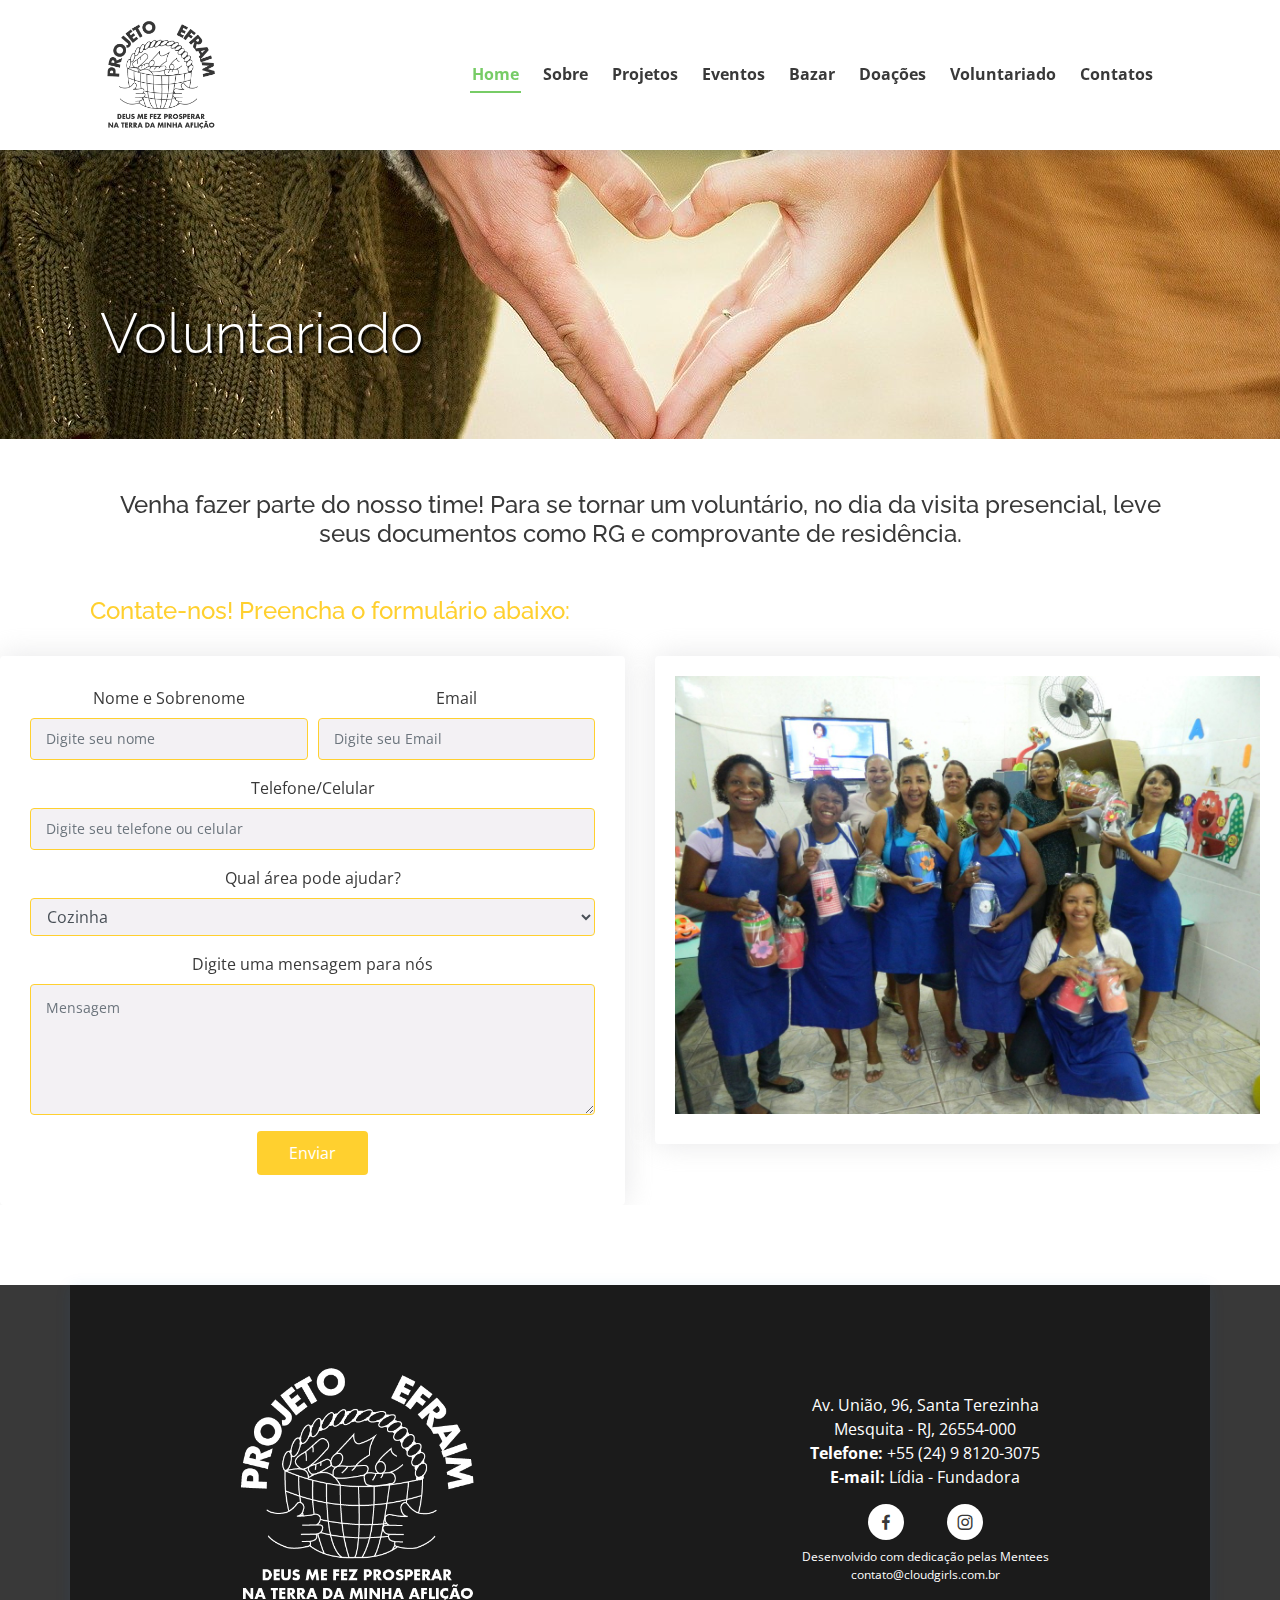
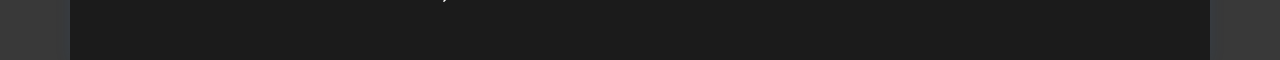
==== voluntariado/index.html @ 686f913a "modificações" ====
<!DOCTYPE html>
<html lang="en">

<head>
  <meta charset="utf-8">
  <meta content="width=device-width, initial-scale=1.0" name="viewport">

  <title>Voluntariado</title>
  <meta content="" name="description">
  <meta content="" name="keywords">

  <!-- Favicons -->
  <link href="assets/img/favicon.png" rel="icon">
  <link href="assets/img/apple-touch-icon.png" rel="apple-touch-icon">

  <!-- Google Fonts -->
  <link
    href="https://fonts.googleapis.com/css?family=Open+Sans:300,300i,400,400i,600,600i,700,700i|Raleway:300,300i,400,400i,500,500i,600,600i,700,700i|Poppins:300,300i,400,400i,500,500i,600,600i,700,700i"
    rel="stylesheet">

  <!-- Vendor CSS Files -->
  <link href="assets/vendor/bootstrap/css/bootstrap.min.css" rel="stylesheet">
  <link href="assets/vendor/icofont/icofont.min.css" rel="stylesheet">
  <link href="assets/vendor/boxicons/css/boxicons.min.css" rel="stylesheet">
  <link href="assets/vendor/owl.carousel/assets/owl.carousel.min.css" rel="stylesheet">
  <link href="assets/vendor/remixicon/remixicon.css" rel="stylesheet">
  <link href="assets/vendor/venobox/venobox.css" rel="stylesheet">
  <link href="assets/vendor/aos/aos.css" rel="stylesheet">

  <!-- Template Main CSS File -->
  <link href="assets/css/style.css" rel="stylesheet">
  <link href="assets/css/navFooterStyle.css" rel="stylesheet">

  <!-- =======================================================
  * Template Name: Presento - v1.0.0
  * Template URL: https://bootstrapmade.com/presento-bootstrap-corporate-template/
  * Author: BootstrapMade.com
  * License: https://bootstrapmade.com/license/
  ======================================================== -->
</head>

<body>

  <!-- ======= Header ======= -->
  <header id="header" class="fixed-top">
    <div class="container d-flex align-items-center justify-content-start">
      <h1 class="logo mr-auto"><a href="index.html" class="logo mr-auto"><img src="assets/img/logo.png" alt=""
            class="img-fluid"></a></h1>
      <!-- nav-menu -->
      <nav class="nav-menu d-none d-lg-block">
        <ul>
          <li class="active"><a href="index.html">Home</a></li>
          <li><a href="#sobre">Sobre</a></li>
          <li><a href="#projetos">Projetos</a></li>
          <li><a href="#eventos">Eventos</a></li>
          <li><a href="#bazar">Bazar</a></li>
          <li><a href="#doacoes">Doações</a></li>
          <li><a href="index.html">Voluntariado</a></li>
          <li><a href="#contatos">Contatos</a></li>
        </ul>
      </nav>
      <!-- End nav-menu -->
    </div>
  </header>
  <!-- End Header -->

  <div class="margem">


    <!-- ======= Contact Section ======= -->

    <div class="section-title">
      <div class="jumbotron jumbotron-fluid">
        <div class="container">
          <h1 class="display-4 title-jumbotron text-white">Voluntariado</h1>
          
        </div>
      </div>

      <section id="contact" class="contact">
        <div class="container" data-aos="fade-up">
          <h4 class="subtitulo">Venha fazer parte do nosso time! Para se tornar um voluntário, no dia da visita presencial, leve seus documentos como RG e comprovante de residência.</h4>
        </div>

        <div  class="container-h4" data-aos="fade-up"> 
           <h4>Contate-nos! Preencha o formulário abaixo:</h4>
        </div>
        
        <div class="row" data-aos="fade-up" data-aos-delay="100">

          <div class="col-lg-6">
            <form action="forms/contact.php" method="post" role="form" class="php-email-form">
              <div class="form-row">
                <div class="col form-group">
                  <label>Nome e Sobrenome</label>
                  <input type="text" name="name" class="form-control" id="name" placeholder="Digite seu nome"
                    data-rule="minlen:4" data-msg="Por favor, insira um nome válido" />
                  <div class="validate"></div>
                </div>
                <div class="col form-group">
                  <label>Email</label>
                  <input type="email" class="form-control" name="email" id="email" placeholder="Digite seu Email"
                    data-rule="email" data-msg="Por favor, insira um email válido" />
                  <div class="validate"></div>
                </div>
              </div>
              <div class="form-group">
                <label>Telefone/Celular</label>
                <input type="text" class="form-control" name="subject" id="subject" placeholder="Digite seu telefone ou celular" data-rule="minlen:4"
                  data-msg="Por favor, insira um telefone válido" />
                <div class="validate"></div>
              </div>
              
              <div class="form-group">
                <label>Qual área pode ajudar?</label>
                <select class="form-control" id="exampleFormControlSelect1">
                  <option>Cozinha</option>
                  <option>Creche</option>
                  <option>Capoeira</option>
                  <option>Ballet</option>
                  <option>Eventos</option>
                </select>
                <div class="validate"></div>
              </div>
              <div class="form-group">
                <label>Digite uma mensagem para nós</label>
                <textarea class="form-control" name="message" rows="5" data-rule="required"
                  data-msg="Por favor, escreva algo para nós" placeholder="Mensagem"></textarea>
                <div class="validate"></div>
              </div>
              <div class="mb-3">
                <div class="loading">Loading</div>
                <div class="error-message"></div>
                <div class="sent-message">Your message has been sent. Thank you!</div>
              </div>
              <div class="text-center">
                <button type="submit">Enviar</button>
              </div>
            </form>
          </div>

          <div class="col-lg-6">

            <div class="row">
              <div class="col-md-12">
                <div class="info-box">
                  <img class="img-fluid img-grande" src="assets/img/img1.jpeg" alt="Foto das Voluntarias">
                </div>
              </div>
            </div>

          </div>


        </div>

    </div>
    </section><!-- End Contact Section -->
  </div>


  <!-- ======= Footer ======= -->
  <div style="min-height: 50px">
  </div>
  <footer id="footer">
    <div class="footer-top container">
      <div class="container-fluid">
        <div class="row align-items-center">
          <div class="col-sm-12 col-md-6">
            <h1 class="logo-footer"><a href="index.html" class="logo"><img src="assets/img/logo-branca.png" alt=""
                  class="img-fluid"></a></h1>
          </div>
          <div class="col-sm-12 col-md-6">
            <div id="rodape" clas="container col-12 ">
              <p clas="info-footer">
                Av. União, 96, Santa Terezinha
                Mesquita - RJ, 26554-000 <br>
                <strong>Telefone:</strong> +55 (24) 9 8120-3075<br>
                <strong>E-mail:</strong> <a href="mailto:lidia@projetoefraim.com.br">Lídia - Fundadora</a><br>
              </p>
            </div>
            <div class="social-links d-flex justify-content-between">
              <a href="#" class="facebook"><i class="bx bxl-facebook"></i></a>
              <a href="#" class="instagram"><i class="bx bxl-instagram"></i></a>
            </div>
            <div class="designed">
              <a href="./desenvolvedoras/index.html">
                <p class="designer-c my-2 text-center">Desenvolvido com dedicação pelas Mentees
              </a> <a class="email_cg"
                href="mailto:contato@cloudgirls.com.b?subjetc=Assunto">contato@cloudgirls.com.br</a>
              </p>
            </div>
          </div>
        </div>
      </div>
    </div>
  </footer>
  <!-- End Footer -->

  <a href="#" class="back-to-top"><i class="icofont-simple-up"></i></a>

  <!-- Vendor JS Files -->
  <script src="assets/vendor/jquery/jquery.min.js"></script>
  <script src="assets/vendor/bootstrap/js/bootstrap.bundle.min.js"></script>
  <script src="assets/vendor/jquery.easing/jquery.easing.min.js"></script>
  <script src="assets/vendor/php-email-form/validate.js"></script>
  <script src="assets/vendor/owl.carousel/owl.carousel.min.js"></script>
  <script src="assets/vendor/waypoints/jquery.waypoints.min.js"></script>
  <script src="assets/vendor/counterup/counterup.min.js"></script>
  <script src="assets/vendor/isotope-layout/isotope.pkgd.min.js"></script>
  <script src="assets/vendor/venobox/venobox.min.js"></script>
  <script src="assets/vendor/aos/aos.js"></script>

  <!-- Template Main JS File -->
  <script src="assets/js/main.js"></script>

</body>

</html>
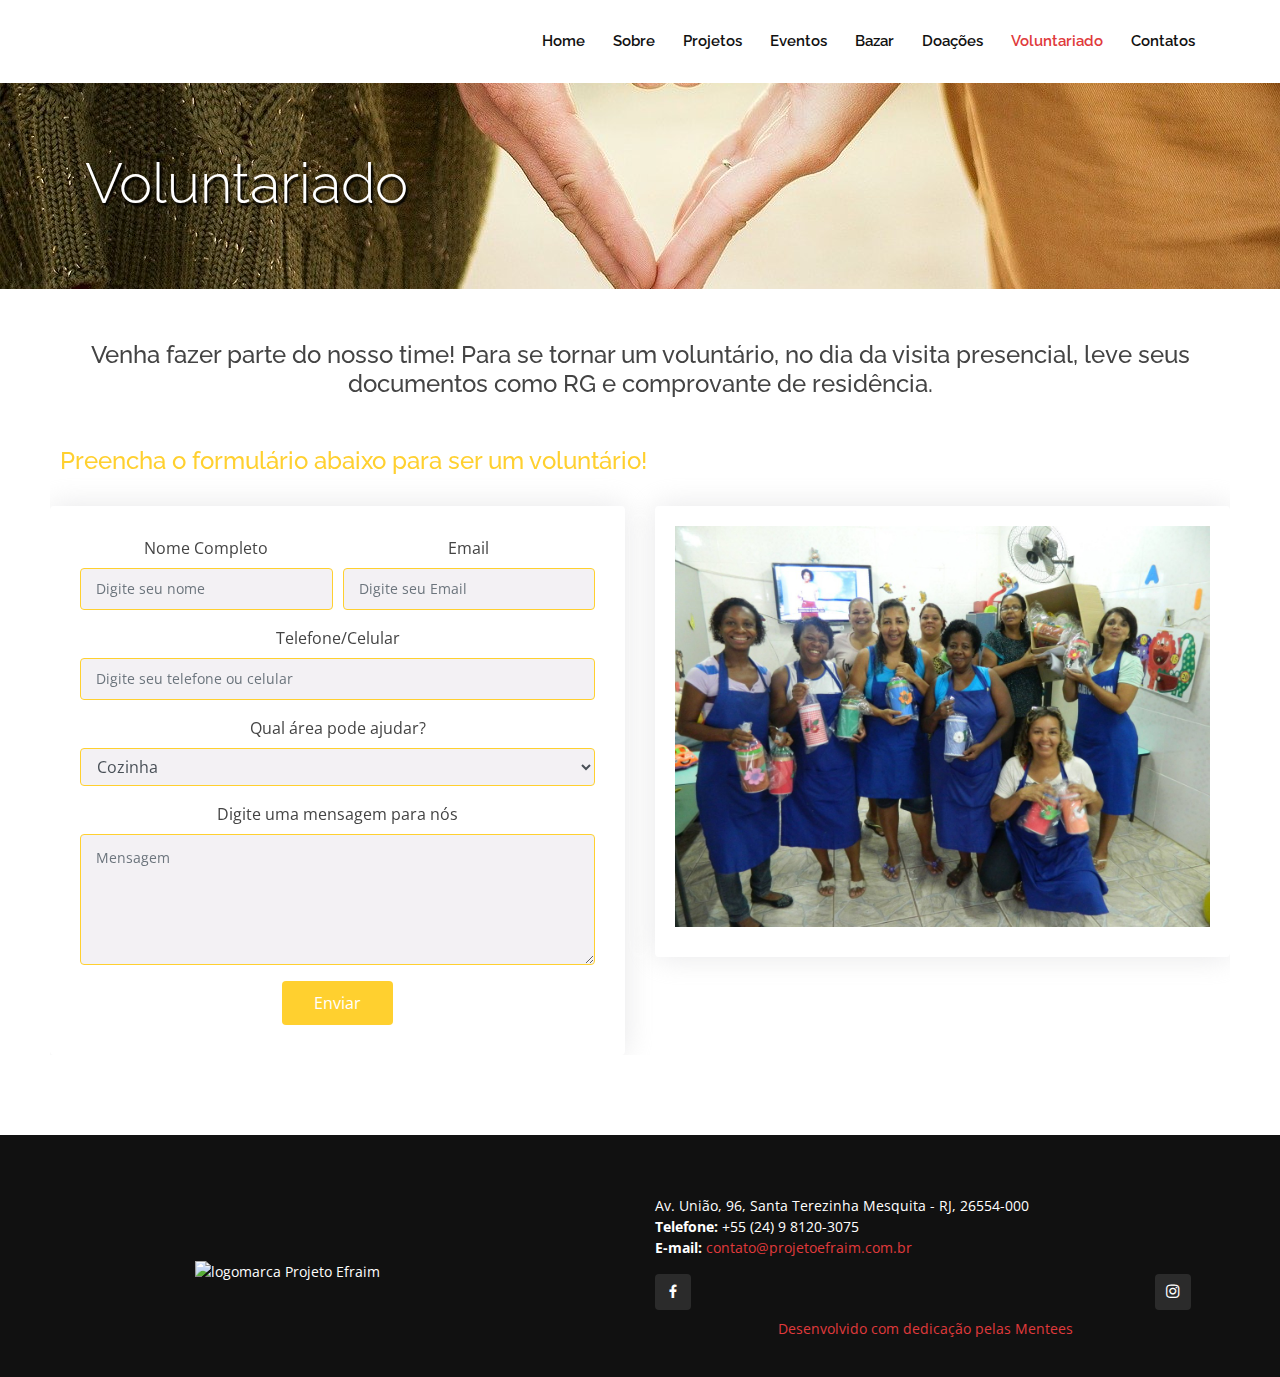
==== commit a5d3c28e: "alterações" ====
--- a/voluntariado/index.html
+++ b/voluntariado/index.html
@@ -10,8 +10,8 @@
   <meta content="" name="keywords">
 
   <!-- Favicons -->
-  <link href="assets/img/favicon.png" rel="icon">
-  <link href="assets/img/apple-touch-icon.png" rel="apple-touch-icon">
+  <link href="../navFooter/assets/img/logo.png" rel="icon">
+  <link href="../navFooter/assets/img/apple-touch-icon.png" rel="apple-touch-icon">
 
   <!-- Google Fonts -->
   <link
@@ -29,7 +29,7 @@
 
   <!-- Template Main CSS File -->
   <link href="assets/css/style.css" rel="stylesheet">
-  <link href="assets/css/navFooterStyle.css" rel="stylesheet">
+  <link href="../navFooter/assets/css/navFooterStyle.css" rel="stylesheet">
 
   <!-- =======================================================
   * Template Name: Presento - v1.0.0
@@ -44,19 +44,19 @@
   <!-- ======= Header ======= -->
   <header id="header" class="fixed-top">
     <div class="container d-flex align-items-center justify-content-start">
-      <h1 class="logo mr-auto"><a href="index.html" class="logo mr-auto"><img src="assets/img/logo.png" alt=""
+      <h1 class="logo mr-auto"><a href="index.html" class="logo mr-auto"><img src="../navFooter/assets/img/logo.png" alt=""
             class="img-fluid"></a></h1>
       <!-- nav-menu -->
       <nav class="nav-menu d-none d-lg-block">
         <ul>
-          <li class="active"><a href="index.html">Home</a></li>
-          <li><a href="#sobre">Sobre</a></li>
-          <li><a href="#projetos">Projetos</a></li>
-          <li><a href="#eventos">Eventos</a></li>
-          <li><a href="#bazar">Bazar</a></li>
-          <li><a href="#doacoes">Doações</a></li>
-          <li><a href="index.html">Voluntariado</a></li>
-          <li><a href="#contatos">Contatos</a></li>
+          <li><a href="../index.html">Home</a></li>
+          <li><a href="../sobre/index.html">Sobre</a></li>
+          <li><a href="../projetos/index.html">Projetos</a></li>
+          <li><a href="../eventos/index.html">Eventos</a></li>
+          <li><a href="../bazar/index.html">Bazar</a></li>
+          <li><a href="../doacoes/index.html">Doações</a></li>
+          <li class="active"><a href="../voluntariado/index.html">Voluntariado</a></li>
+          <li><a href="../contatos/index.html">Contatos</a></li>
         </ul>
       </nav>
       <!-- End nav-menu -->
@@ -83,8 +83,10 @@
         </div>
 
         <div  class="container-h4" data-aos="fade-up"> 
-           <h4>Contate-nos! Preencha o formulário abaixo:</h4>
-        </div>
+           <h4>Preencha o formulário abaixo para ser um voluntário!</h4>
+        </div>
+
+
         
         <div class="row" data-aos="fade-up" data-aos-delay="100">
 
@@ -92,7 +94,7 @@
             <form action="forms/contact.php" method="post" role="form" class="php-email-form">
               <div class="form-row">
                 <div class="col form-group">
-                  <label>Nome e Sobrenome</label>
+                  <label>Nome Completo</label>
                   <input type="text" name="name" class="form-control" id="name" placeholder="Digite seu nome"
                     data-rule="minlen:4" data-msg="Por favor, insira um nome válido" />
                   <div class="validate"></div>
@@ -115,10 +117,10 @@
                 <label>Qual área pode ajudar?</label>
                 <select class="form-control" id="exampleFormControlSelect1">
                   <option>Cozinha</option>
-                  <option>Creche</option>
-                  <option>Capoeira</option>
-                  <option>Ballet</option>
+                  <option>Limpeza</option>
+                  <option>Transporte</option>
                   <option>Eventos</option>
+                  <option>Outros</option>
                 </select>
                 <div class="validate"></div>
               </div>
@@ -167,29 +169,24 @@
       <div class="container-fluid">
         <div class="row align-items-center">
           <div class="col-sm-12 col-md-6">
-            <h1 class="logo-footer"><a href="index.html" class="logo"><img src="assets/img/logo-branca.png" alt=""
-                  class="img-fluid"></a></h1>
+            <img class="logo mr-auto" src="../navFooter/assets/img/logo-branca.png" alt="logomarca Projeto Efraim">
           </div>
           <div class="col-sm-12 col-md-6">
             <div id="rodape" clas="container col-12 ">
               <p clas="info-footer">
-                Av. União, 96, Santa Terezinha
-                Mesquita - RJ, 26554-000 <br>
+                Av. União, 96, Santa Terezinha 
+                Mesquita - RJ, 26554-000  <br>
                 <strong>Telefone:</strong> +55 (24) 9 8120-3075<br>
-                <strong>E-mail:</strong> <a href="mailto:lidia@projetoefraim.com.br">Lídia - Fundadora</a><br>
+                <strong>E-mail:</strong> <a href="mailto:contato@projetoefraim.com.br">contato@projetoefraim.com.br</a><br>
               </p>
             </div>
             <div class="social-links d-flex justify-content-between">
-              <a href="#" class="facebook"><i class="bx bxl-facebook"></i></a>
-              <a href="#" class="instagram"><i class="bx bxl-instagram"></i></a>
+              <a class="facebook" href="https://www.facebook.com/Institui%C3%A7%C3%A3o-Projeto-Efraim-346207428804620" target="_blank" ><i class="bx bxl-facebook"></i></a>
+              <a class="instagram" href="https://www.instagram.com/projetosocial.efraim/" target="_blank"><i class="bx bxl-instagram"></i></a>
             </div>
-            <div class="designed">
-              <a href="./desenvolvedoras/index.html">
-                <p class="designer-c my-2 text-center">Desenvolvido com dedicação pelas Mentees
-              </a> <a class="email_cg"
-                href="mailto:contato@cloudgirls.com.b?subjetc=Assunto">contato@cloudgirls.com.br</a>
-              </p>
-            </div>
+						<div class="designed">
+              <a href="./desenvolvedoras/index.html"><p class="designer-c my-2 text-center">Desenvolvido com dedicação pelas Mentees</p></a>
+						</div>
           </div>
         </div>
       </div>
--- a/voluntariado/assets/css/style.css
+++ b/voluntariado/assets/css/style.css
@@ -1372,7 +1372,7 @@
 }
 
 .contact .php-email-form button[type="submit"] {
-  background: #e03a3c;
+  background: #FFD02F;
   border: 0;
   padding: 10px 32px;
   color: #fff;
@@ -2021,7 +2021,6 @@
 
 #footer .footer-top {
   padding: 60px 0 30px 0;
-  background: #1b1b1b;
 }
 
 #footer .footer-top .footer-contact {
@@ -2195,7 +2194,7 @@
 .container-h4{
 
   text-align: left;
-  margin-left: 90px;
+  margin-left: 10px;
   color: #FFD02F;
   margin-bottom: 30px;
 }
@@ -2216,12 +2215,20 @@
   
 }
 
-.img-pequena{
-  width: 300px;
-  height: 200px;
-  margin: 0 20px 0 20px;
-}
-
 .img-grande{
   padding: 0 20px 0 20px;
 }
+
+.contact{
+
+  margin-left: 50px;
+  margin-right: 50px;
+}
+
+
+.logo{
+
+  margin-left: 110px;
+}
+
+
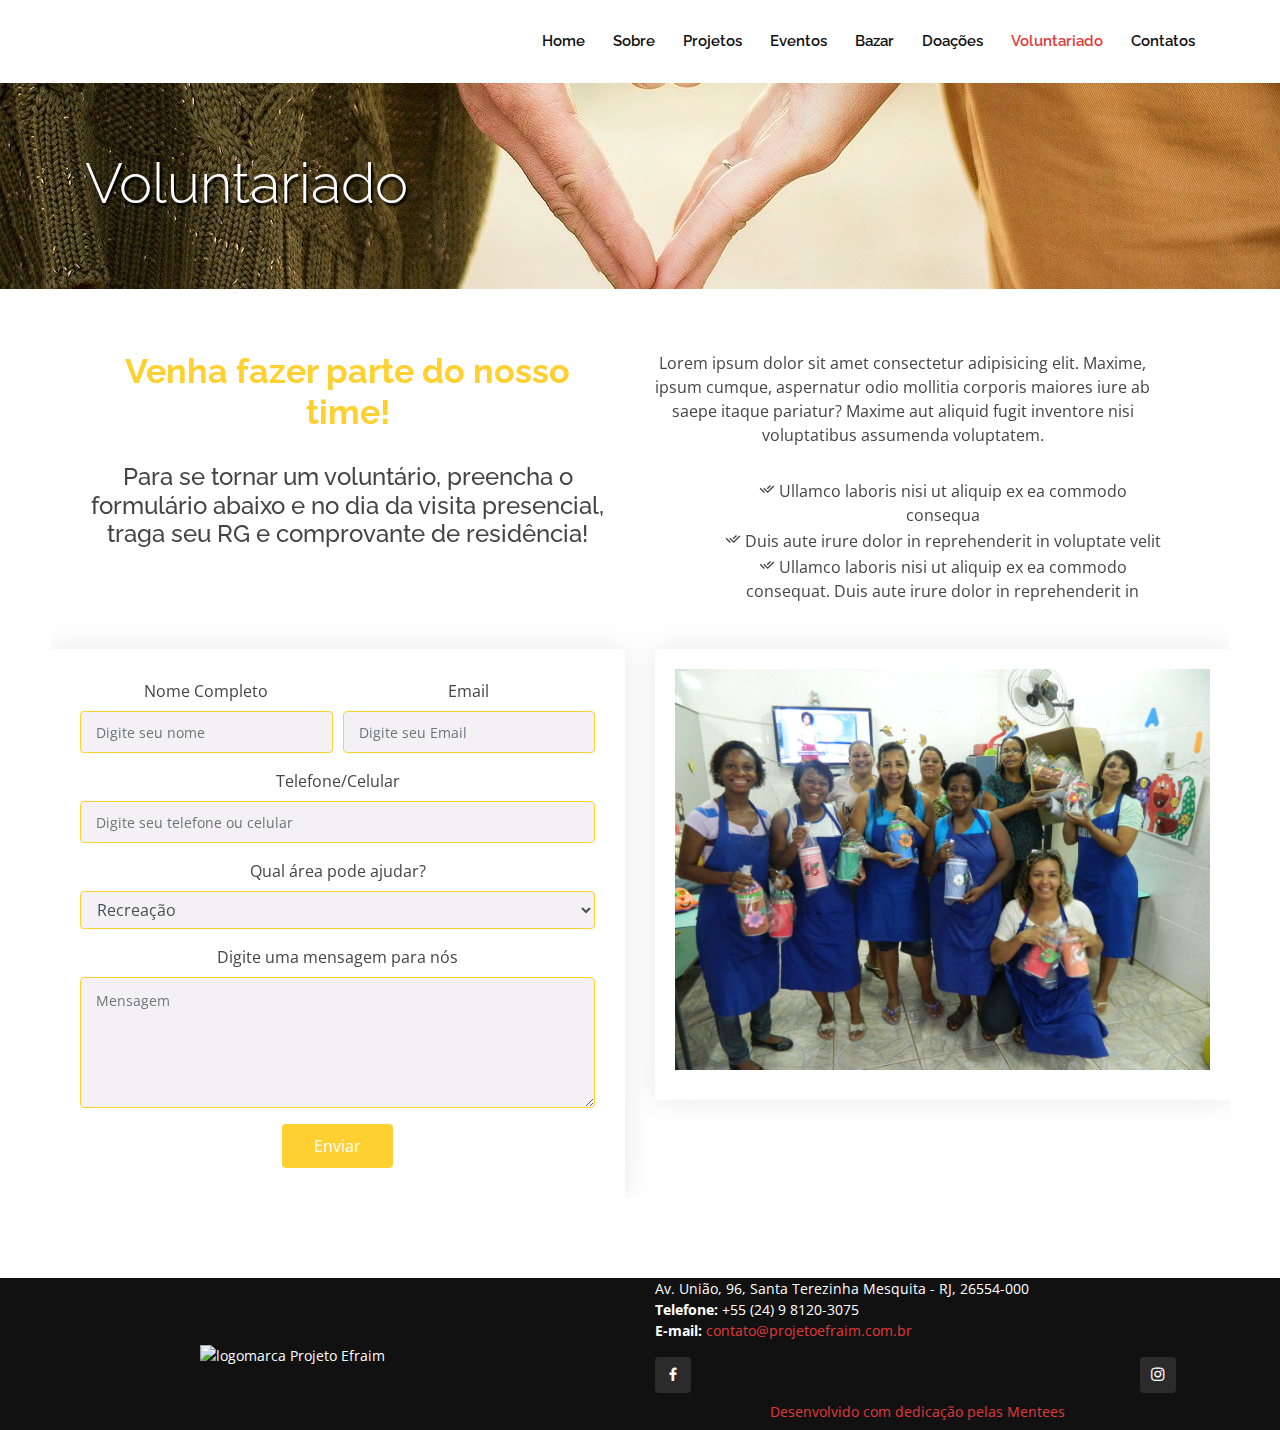
==== commit e53edcfe: "novas alterações" ====
--- a/voluntariado/index.html
+++ b/voluntariado/index.html
@@ -1,5 +1,5 @@
 <!DOCTYPE html>
-<html lang="en">
+<html lang="pt-br">
 
 <head>
   <meta charset="utf-8">
@@ -79,15 +79,32 @@
 
       <section id="contact" class="contact">
         <div class="container" data-aos="fade-up">
-          <h4 class="subtitulo">Venha fazer parte do nosso time! Para se tornar um voluntário, no dia da visita presencial, leve seus documentos como RG e comprovante de residência.</h4>
-        </div>
-
-        <div  class="container-h4" data-aos="fade-up"> 
-           <h4>Preencha o formulário abaixo para ser um voluntário!</h4>
-        </div>
-
-
-        
+          
+        </div>
+
+        <section id="about" class="about" data-aos="fade-up">
+          <div class="container">
+    
+            <div class="row content">
+              <div class="col-lg-6">
+                <h3 class="color-about">Venha fazer parte do nosso time!</h2>
+                <h4>Para se tornar um voluntário, preencha o formulário abaixo e no dia da visita presencial, traga seu RG e comprovante de residência!</h3c>
+              </div>
+              <div class="col-lg-6 pt-4 pt-lg-0">
+                <p>
+                  Lorem ipsum dolor sit amet consectetur adipisicing elit. Maxime, ipsum cumque, aspernatur odio mollitia corporis maiores iure ab saepe itaque pariatur? Maxime aut aliquid fugit inventore nisi voluptatibus assumenda voluptatem. 
+                </p>
+                <ul>
+                  <ol><i class="ri-check-double-line"></i> Ullamco laboris nisi ut aliquip ex ea commodo consequa</ol>
+                  <ol><i class="ri-check-double-line"></i> Duis aute irure dolor in reprehenderit in voluptate velit</ol>
+                  <ol><i class="ri-check-double-line"></i> Ullamco laboris nisi ut aliquip ex ea commodo consequat. Duis aute irure dolor in reprehenderit in</ol>
+                </ul>
+              </div>
+            </div>
+    
+          </div>
+        </section><!-- End About Section -->
+
         <div class="row" data-aos="fade-up" data-aos-delay="100">
 
           <div class="col-lg-6">
@@ -116,11 +133,10 @@
               <div class="form-group">
                 <label>Qual área pode ajudar?</label>
                 <select class="form-control" id="exampleFormControlSelect1">
+                  <option>Recreação</option>
+                  <option>Creche</option>
+                  <option>Contar Histórias</option>
                   <option>Cozinha</option>
-                  <option>Limpeza</option>
-                  <option>Transporte</option>
-                  <option>Eventos</option>
-                  <option>Outros</option>
                 </select>
                 <div class="validate"></div>
               </div>
--- a/voluntariado/assets/css/style.css
+++ b/voluntariado/assets/css/style.css
@@ -2019,9 +2019,7 @@
   background: #111111;
 }
 
-#footer .footer-top {
-  padding: 60px 0 30px 0;
-}
+
 
 #footer .footer-top .footer-contact {
   margin-bottom: 30px;
@@ -2190,15 +2188,6 @@
   
 }
 
-
-.container-h4{
-
-  text-align: left;
-  margin-left: 10px;
-  color: #FFD02F;
-  margin-bottom: 30px;
-}
-
 .form-control {
 
   border-color: #FFD02F;
@@ -2228,7 +2217,12 @@
 
 .logo{
 
-  margin-left: 110px;
-}
-
-
+  margin-left: 100px;
+}
+
+.color-about{
+
+  color: #FFD02F;
+}
+
+
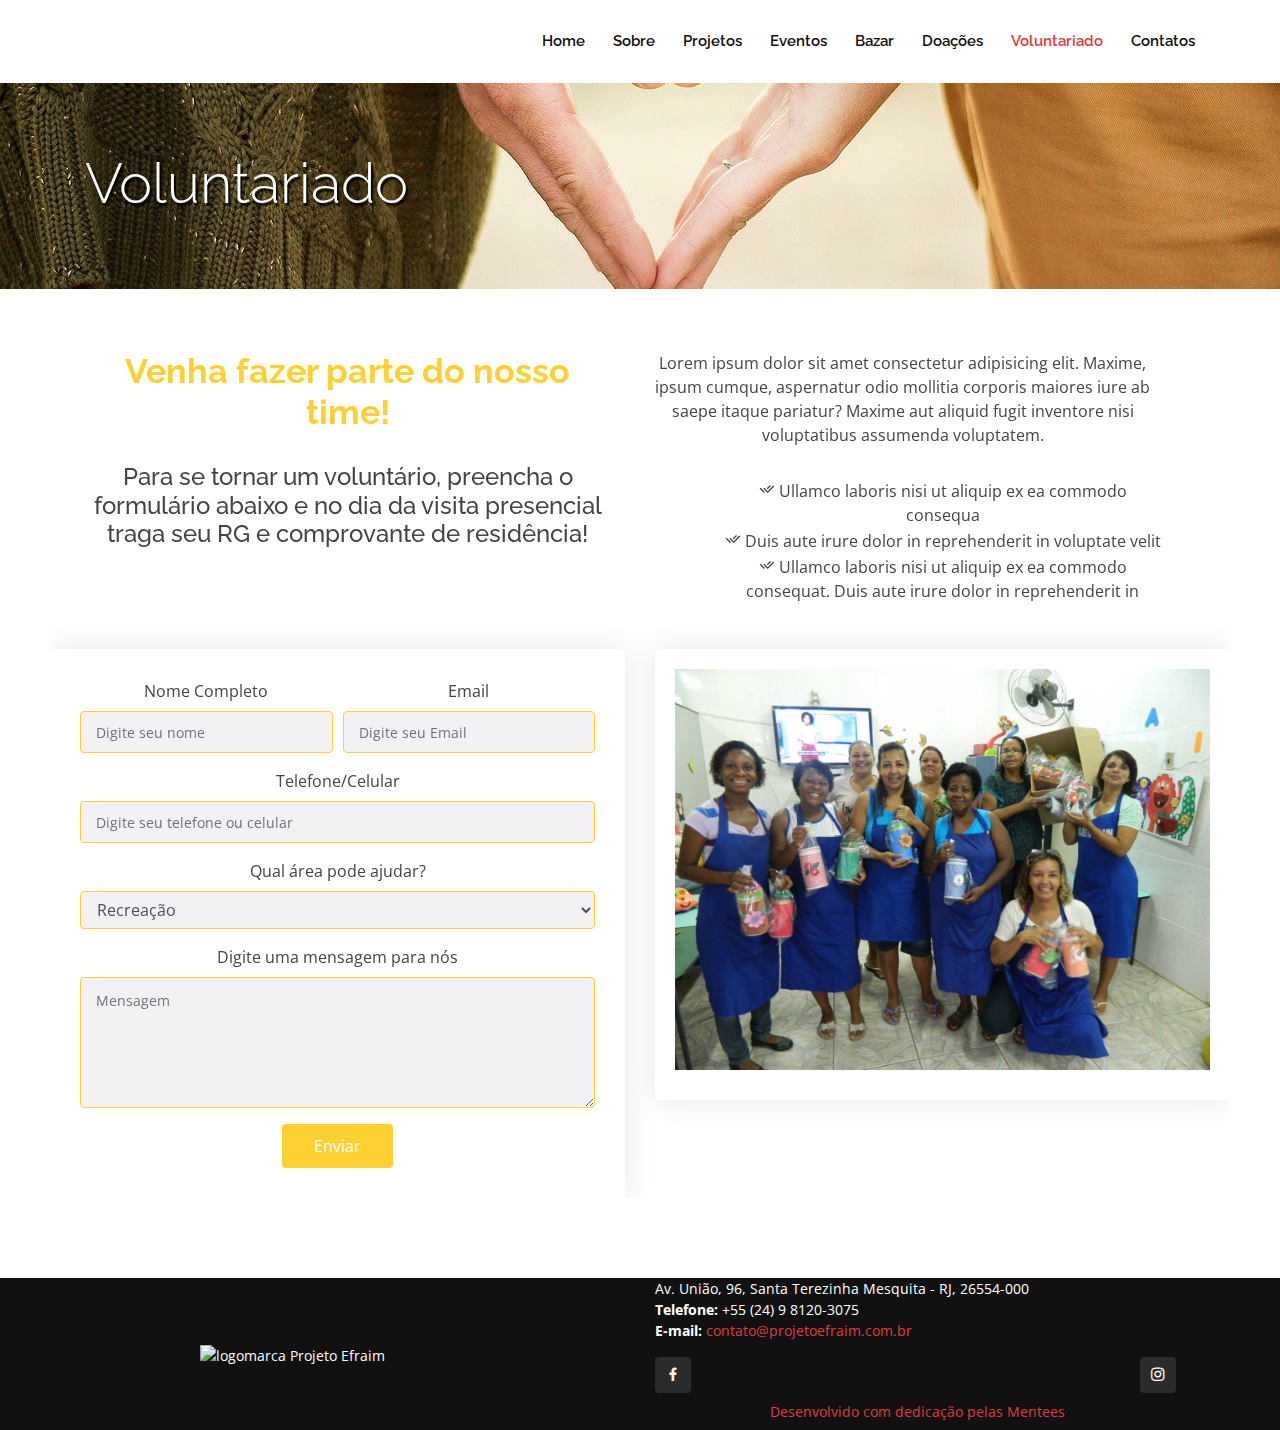
==== commit 3a1a7c52: "fomrulario php e texto" ====
--- a/voluntariado/index.html
+++ b/voluntariado/index.html
@@ -88,7 +88,7 @@
             <div class="row content">
               <div class="col-lg-6">
                 <h3 class="color-about">Venha fazer parte do nosso time!</h2>
-                <h4>Para se tornar um voluntário, preencha o formulário abaixo e no dia da visita presencial, traga seu RG e comprovante de residência!</h3c>
+                <h4>Para se tornar um voluntário, preencha o formulário abaixo e no dia da visita presencial traga seu RG e comprovante de residência!</h3c>
               </div>
               <div class="col-lg-6 pt-4 pt-lg-0">
                 <p>
@@ -125,14 +125,14 @@
               </div>
               <div class="form-group">
                 <label>Telefone/Celular</label>
-                <input type="text" class="form-control" name="subject" id="subject" placeholder="Digite seu telefone ou celular" data-rule="minlen:4"
+                <input type="text" class="form-control" name="tel" id="subject" placeholder="Digite seu telefone ou celular" data-rule="minlen:4"
                   data-msg="Por favor, insira um telefone válido" />
                 <div class="validate"></div>
               </div>
               
               <div class="form-group">
                 <label>Qual área pode ajudar?</label>
-                <select class="form-control" id="exampleFormControlSelect1">
+                <select class="form-control" name="subject" id="exampleFormControlSelect1">
                   <option>Recreação</option>
                   <option>Creche</option>
                   <option>Contar Histórias</option>
@@ -149,7 +149,7 @@
               <div class="mb-3">
                 <div class="loading">Loading</div>
                 <div class="error-message"></div>
-                <div class="sent-message">Your message has been sent. Thank you!</div>
+                <div class="sent-message">Sua mensagem foi enviada. Obrigado!</div>
               </div>
               <div class="text-center">
                 <button type="submit">Enviar</button>
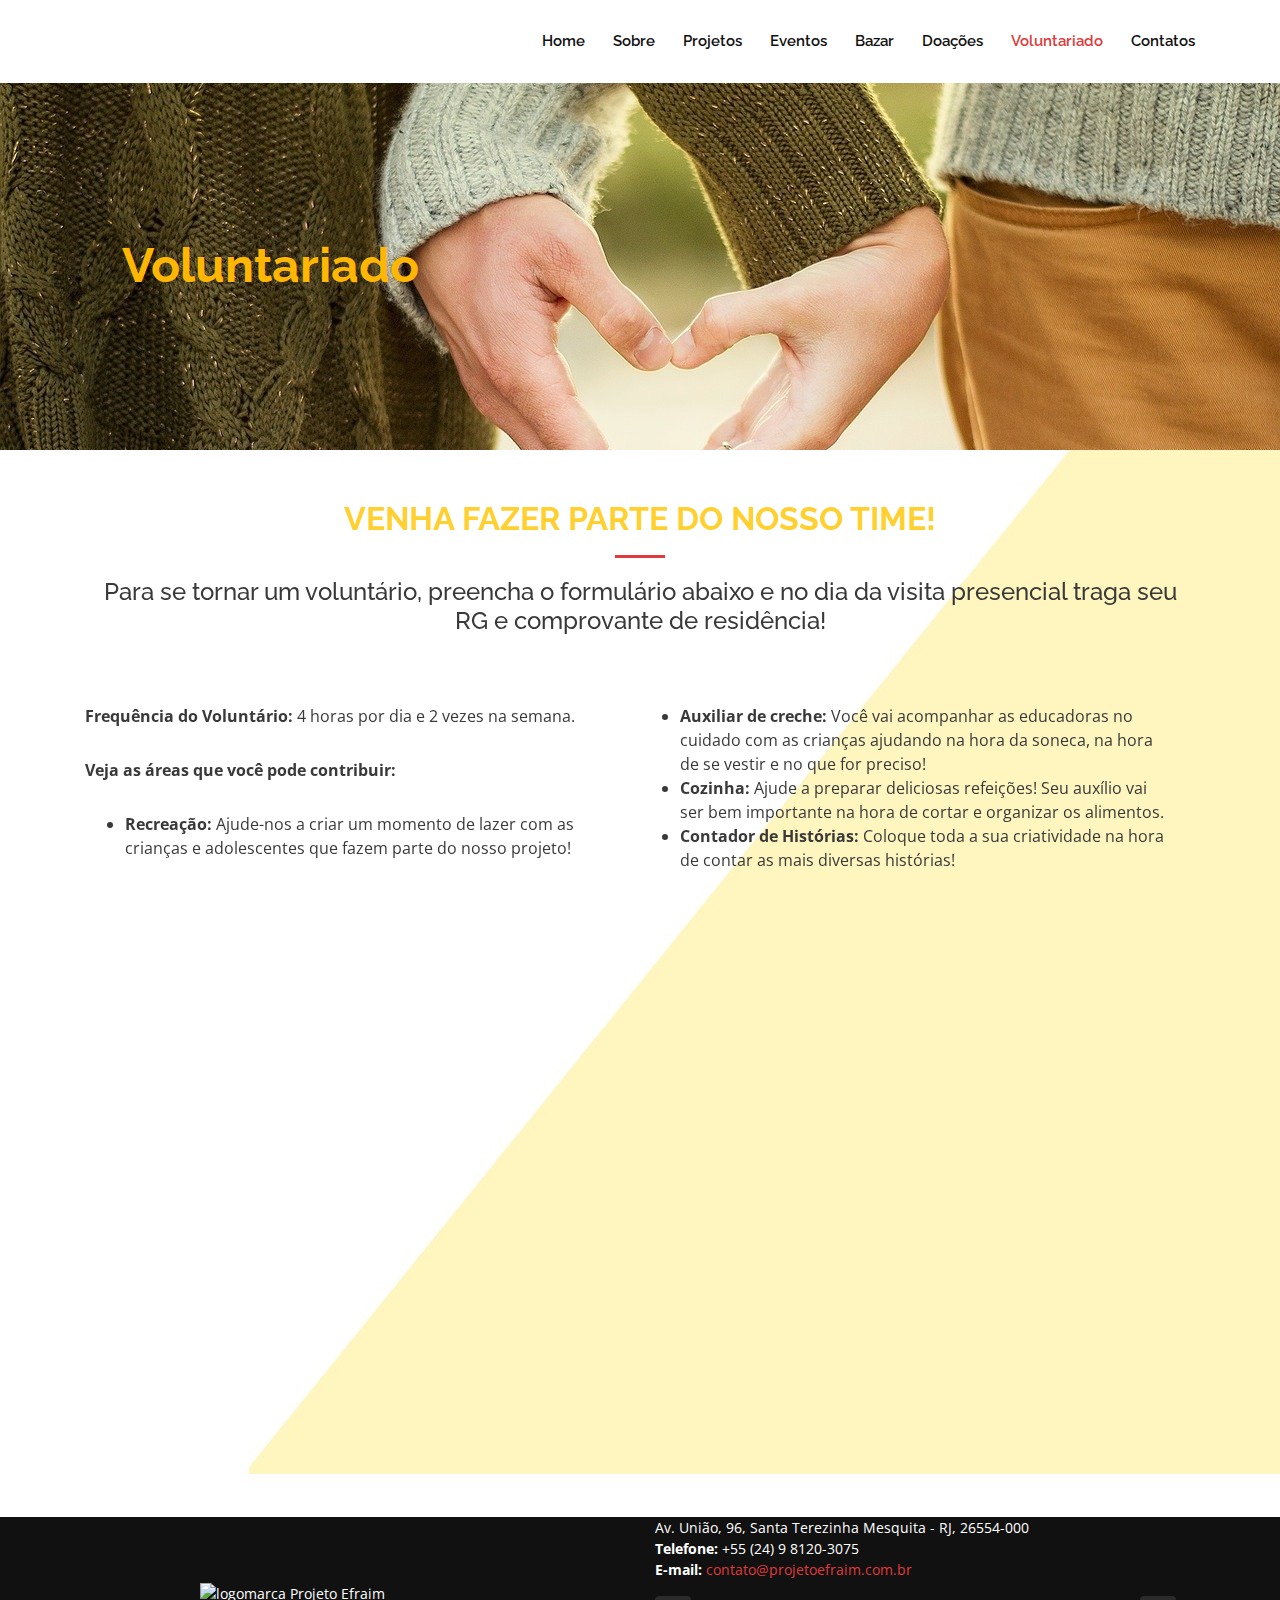
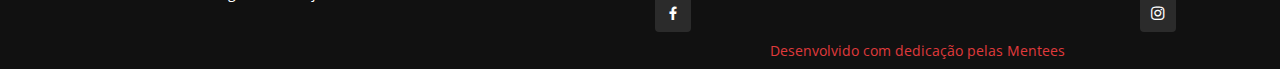
==== commit 3385131c: "modificações" ====
--- a/voluntariado/index.html
+++ b/voluntariado/index.html
@@ -64,51 +64,70 @@
   </header>
   <!-- End Header -->
 
+ 
+  <section id="hero" class="d-flex align-items-center">
+
+    <div class="container-fluid">
+      <div class="row justify-content-center">
+        <div class="col-xl-10">
+          <div class="row">
+            <div class="col-xl-5">
+              <h1>Voluntariado</h1>
+            </div>
+          </div>
+        </div>
+      </div>
+    </div>
+  </section><!-- End Hero -->
+
   <div class="margem">
 
+    
+
 
     <!-- ======= Contact Section ======= -->
 
-    <div class="section-title">
-      <div class="jumbotron jumbotron-fluid">
-        <div class="container">
-          <h1 class="display-4 title-jumbotron text-white">Voluntariado</h1>
-          
-        </div>
-      </div>
+    
 
       <section id="contact" class="contact">
+        
         <div class="container" data-aos="fade-up">
           
         </div>
 
-        <section id="about" class="about" data-aos="fade-up">
-          <div class="container">
-    
-            <div class="row content">
-              <div class="col-lg-6">
-                <h3 class="color-about">Venha fazer parte do nosso time!</h2>
-                <h4>Para se tornar um voluntário, preencha o formulário abaixo e no dia da visita presencial traga seu RG e comprovante de residência!</h3c>
-              </div>
-              <div class="col-lg-6 pt-4 pt-lg-0">
-                <p>
-                  Lorem ipsum dolor sit amet consectetur adipisicing elit. Maxime, ipsum cumque, aspernatur odio mollitia corporis maiores iure ab saepe itaque pariatur? Maxime aut aliquid fugit inventore nisi voluptatibus assumenda voluptatem. 
-                </p>
-                <ul>
-                  <ol><i class="ri-check-double-line"></i> Ullamco laboris nisi ut aliquip ex ea commodo consequa</ol>
-                  <ol><i class="ri-check-double-line"></i> Duis aute irure dolor in reprehenderit in voluptate velit</ol>
-                  <ol><i class="ri-check-double-line"></i> Ullamco laboris nisi ut aliquip ex ea commodo consequat. Duis aute irure dolor in reprehenderit in</ol>
-                </ul>
-              </div>
-            </div>
-    
-          </div>
-        </section><!-- End About Section -->
+        <!-- ======= About Us Section ======= -->
+    <section id="about" class="about">
+      <div class="container" data-aos="fade-up">
+
+        <div class="section-title">
+          <h2 class="h2-titulo">Venha fazer parte do nosso time!</h2>
+          <h4>Para se tornar um voluntário, preencha o formulário abaixo e no dia da visita presencial traga seu RG e comprovante de residência!</h4>
+        </div>
+
+        <div class="row content">
+          <div class="col-lg-6">
+            <p><strong>Frequência do Voluntário: </strong> 4 horas por dia e 2 vezes na semana.</p>
+            <p><strong>Veja as áreas que você pode contribuir:</strong></p>
+            <ul>
+              <li><strong>Recreação:</strong> Ajude-nos a criar um momento de lazer com as crianças e adolescentes que fazem parte do nosso projeto!</li>
+            </ul>
+          </div>
+          <div class="col-lg-6 pt-4 pt-lg-0">
+            <ul>
+              <li><strong>Auxiliar de creche:</strong> Você vai acompanhar as educadoras no cuidado com as crianças ajudando na hora da soneca, na hora de se vestir e no que for preciso!</li>
+              <li><strong>Cozinha:</strong> Ajude a preparar deliciosas refeições! Seu auxílio vai ser bem importante na hora de cortar e organizar os alimentos.</li>
+              <li><strong>Contador de Histórias:</strong> Coloque toda a sua criatividade na hora de contar as mais diversas histórias!</li>
+            </ul>
+          </div>
+        </div>
+
+      </div>
+    </section><!-- End About Us Section -->
 
         <div class="row" data-aos="fade-up" data-aos-delay="100">
 
           <div class="col-lg-6">
-            <form action="forms/contact.php" method="post" role="form" class="php-email-form">
+            <form action="contact.php" method="post" role="form" class="php-email-form">
               <div class="form-row">
                 <div class="col form-group">
                   <label>Nome Completo</label>
@@ -152,7 +171,7 @@
                 <div class="sent-message">Sua mensagem foi enviada. Obrigado!</div>
               </div>
               <div class="text-center">
-                <button type="submit">Enviar</button>
+                <button type="submit" name="submit">Enviar</button>
               </div>
             </form>
           </div>
@@ -201,7 +220,7 @@
               <a class="instagram" href="https://www.instagram.com/projetosocial.efraim/" target="_blank"><i class="bx bxl-instagram"></i></a>
             </div>
 						<div class="designed">
-              <a href="./desenvolvedoras/index.html"><p class="designer-c my-2 text-center">Desenvolvido com dedicação pelas Mentees</p></a>
+              <a href="../desenvolvedoras/index.html"><p class="designer-c my-2 text-center">Desenvolvido com dedicação pelas Mentees</p></a>
 						</div>
           </div>
         </div>
@@ -216,7 +235,7 @@
   <script src="assets/vendor/jquery/jquery.min.js"></script>
   <script src="assets/vendor/bootstrap/js/bootstrap.bundle.min.js"></script>
   <script src="assets/vendor/jquery.easing/jquery.easing.min.js"></script>
-  <script src="assets/vendor/php-email-form/validate.js"></script>
+  <!--<script src="assets/vendor/php-email-form/validate.js"></script>-->
   <script src="assets/vendor/owl.carousel/owl.carousel.min.js"></script>
   <script src="assets/vendor/waypoints/jquery.waypoints.min.js"></script>
   <script src="assets/vendor/counterup/counterup.min.js"></script>
--- a/voluntariado/assets/css/style.css
+++ b/voluntariado/assets/css/style.css
@@ -10,7 +10,10 @@
 --------------------------------------------------------------*/
 body {
   font-family: "Open Sans", sans-serif;
-  color: #444444;
+  color: #393939;
+  background-image: url("../img/fundo\ \(2\).jpeg");
+  background-repeat: no-repeat;
+  background-position: right;
 }
 
 a {
@@ -356,8 +359,8 @@
 --------------------------------------------------------------*/
 #hero {
   width: 100%;
-  height: 100vh;
-  background: url("../img/hero-bg.jpg") top center no-repeat;
+  height: 50vh;
+  background: url("../img/apoio4.jpg") top center no-repeat;
   background-size: cover;
   position: relative;
   padding-top: 82px;
@@ -365,7 +368,6 @@
 
 #hero:before {
   content: "";
-  background: rgba(0, 0, 0, 0.6);
   position: absolute;
   bottom: 0;
   top: 0;
@@ -377,7 +379,7 @@
   margin: 0;
   font-size: 48px;
   font-weight: 700;
-  color: #fff;
+  color:#FFB703;
 }
 
 #hero h2 {
@@ -408,11 +410,13 @@
 
 @media (max-width: 768px) {
   #hero {
-    text-align: center;
+    text-align: left;
     padding-top: 58px;
+    height: 50vh;
+    
   }
   #hero h1 {
-    font-size: 28px;
+    font-size: 48px;
   }
   #hero h2 {
     font-size: 18px;
@@ -422,8 +426,12 @@
 
 @media (max-height: 500px) {
   #hero {
-    height: 120vh;
-  }
+    height: 50vh;
+    
+  }
+
+ 
+  
 }
 
 /*--------------------------------------------------------------
@@ -2176,17 +2184,13 @@
 .display-4 {
 
   text-align: left;
-  text-shadow: #000 2px 3px 2px !important;
+  margin: 0;
+  font-size: 48px;
+  font-weight: 700;
+  color: #FFD02F;
   
 }
 
-
-.subtitulo{
-
-  margin-top: 20px;
-  padding-bottom: 40px;
-  
-}
 
 .form-control {
 
@@ -2194,15 +2198,7 @@
   background: #F3F1F4;
 }
 
-.jumbotron {
-
-  padding-top: 150px;
-  background-image: url("../img/apoio4.jpg");
-  background-repeat: no-repeat;
-  background-size: cover;
-  background-position: center;
-  
-}
+
 
 .img-grande{
   padding: 0 20px 0 20px;
@@ -2225,4 +2221,17 @@
   color: #FFD02F;
 }
 
-
+.h2-titulo{
+  
+  color: #FFD02F;
+}
+
+ul{
+text-align: left;
+}
+
+.about{
+  padding-top: 50px;
+}
+
+
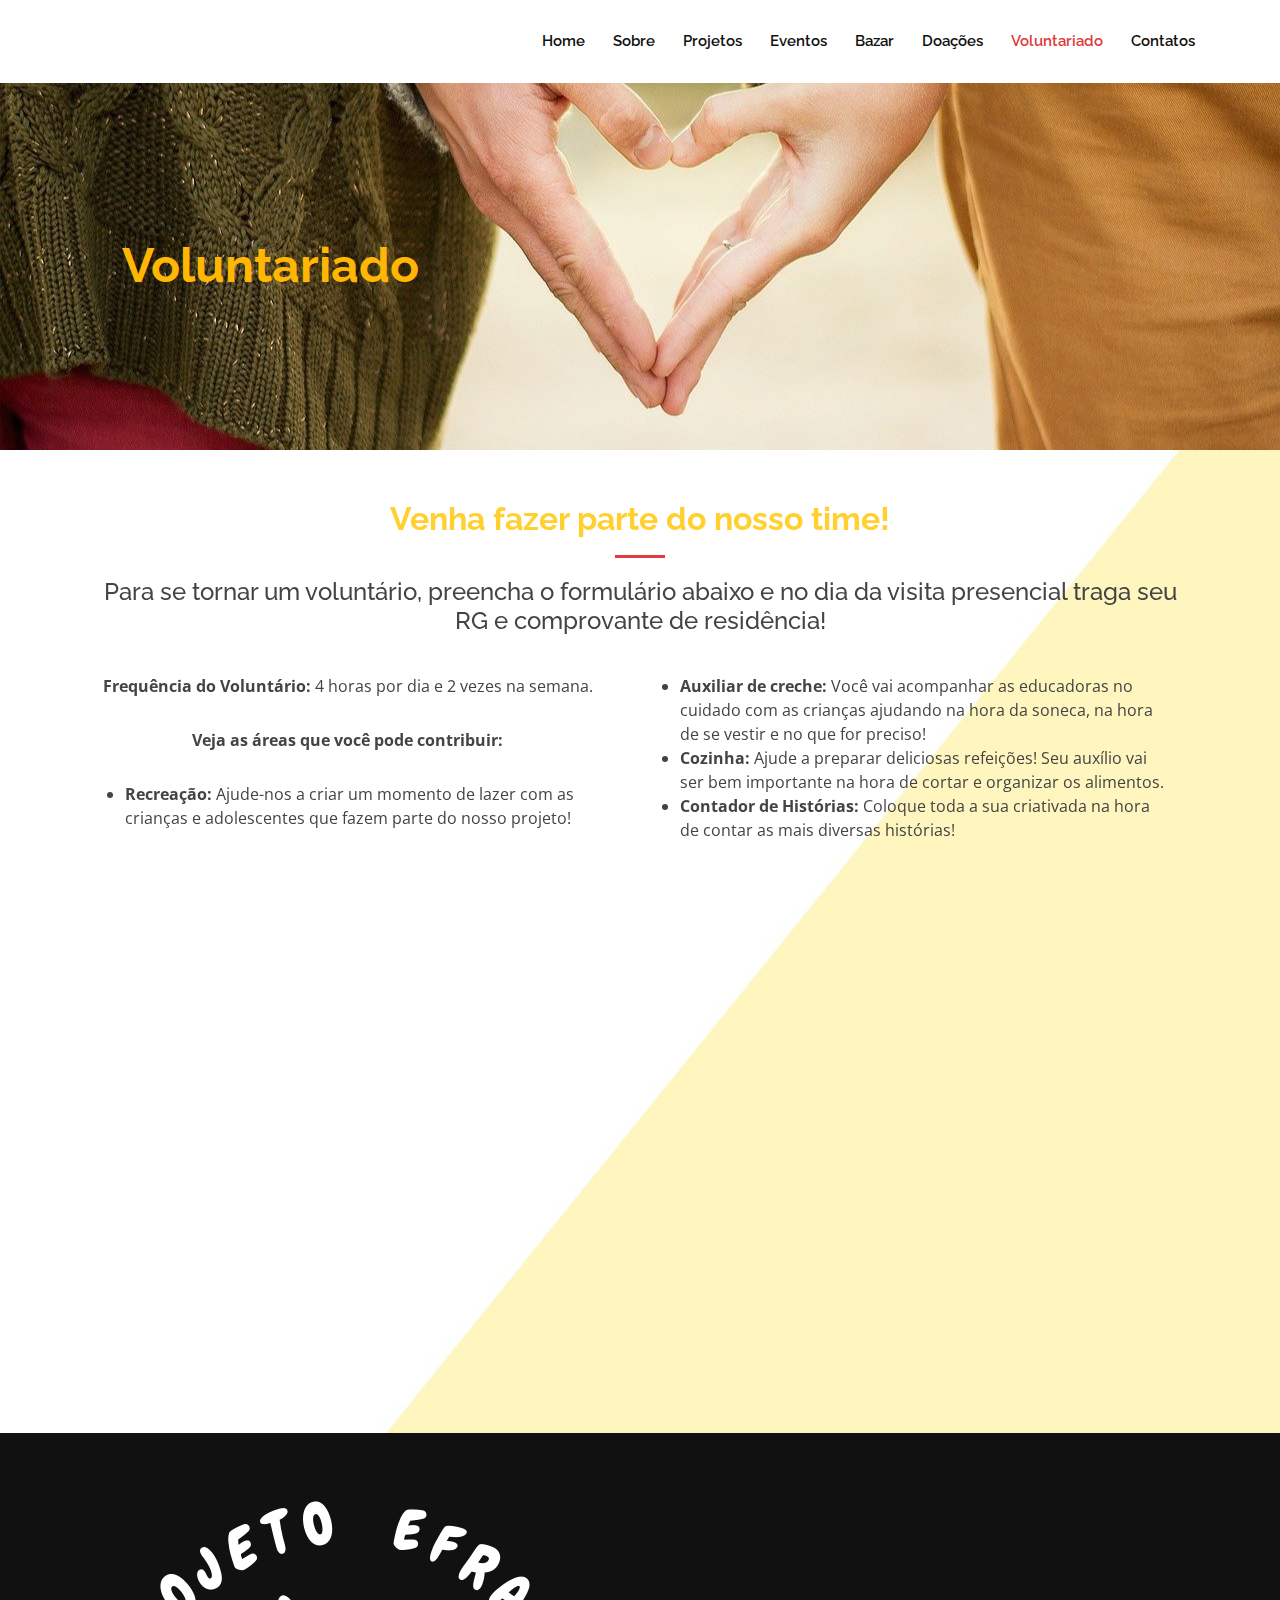
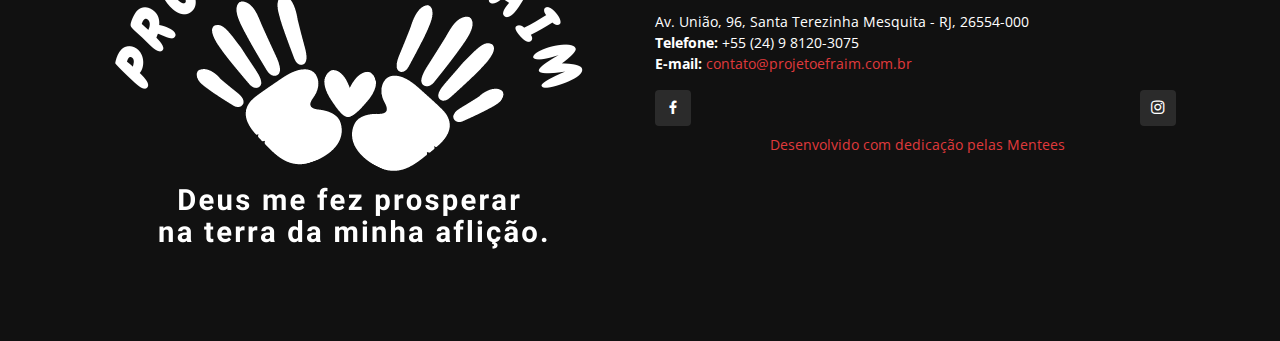
==== commit 41a0b336: "mudanças na página" ====
--- a/voluntariado/index.html
+++ b/voluntariado/index.html
@@ -10,8 +10,8 @@
   <meta content="" name="keywords">
 
   <!-- Favicons -->
-  <link href="../navFooter/assets/img/logo.png" rel="icon">
-  <link href="../navFooter/assets/img/apple-touch-icon.png" rel="apple-touch-icon">
+  <link href="assets/img/logo.png" rel="icon">
+  
 
   <!-- Google Fonts -->
   <link
@@ -63,8 +63,6 @@
     </div>
   </header>
   <!-- End Header -->
-
- 
   <section id="hero" class="d-flex align-items-center">
 
     <div class="container-fluid">
@@ -79,15 +77,18 @@
       </div>
     </div>
   </section><!-- End Hero -->
-
   <div class="margem">
 
-    
-
 
     <!-- ======= Contact Section ======= -->
 
-    
+    <div class="section-title">
+      
+        <!-- <div class="container">
+          <h1 class="display-4 title-jumbotron text-white">Voluntariado</h1>
+          
+        </div>
+       -->
 
       <section id="contact" class="contact">
         
@@ -95,34 +96,35 @@
           
         </div>
 
-        <!-- ======= About Us Section ======= -->
-    <section id="about" class="about">
-      <div class="container" data-aos="fade-up">
-
-        <div class="section-title">
-          <h2 class="h2-titulo">Venha fazer parte do nosso time!</h2>
-          <h4>Para se tornar um voluntário, preencha o formulário abaixo e no dia da visita presencial traga seu RG e comprovante de residência!</h4>
-        </div>
-
-        <div class="row content">
-          <div class="col-lg-6">
-            <p><strong>Frequência do Voluntário: </strong> 4 horas por dia e 2 vezes na semana.</p>
-            <p><strong>Veja as áreas que você pode contribuir:</strong></p>
-            <ul>
-              <li><strong>Recreação:</strong> Ajude-nos a criar um momento de lazer com as crianças e adolescentes que fazem parte do nosso projeto!</li>
-            </ul>
-          </div>
-          <div class="col-lg-6 pt-4 pt-lg-0">
-            <ul>
-              <li><strong>Auxiliar de creche:</strong> Você vai acompanhar as educadoras no cuidado com as crianças ajudando na hora da soneca, na hora de se vestir e no que for preciso!</li>
-              <li><strong>Cozinha:</strong> Ajude a preparar deliciosas refeições! Seu auxílio vai ser bem importante na hora de cortar e organizar os alimentos.</li>
-              <li><strong>Contador de Histórias:</strong> Coloque toda a sua criatividade na hora de contar as mais diversas histórias!</li>
-            </ul>
-          </div>
-        </div>
-
-      </div>
-    </section><!-- End About Us Section -->
+   
+ <!-- ======= About Us Section ======= -->
+ <section id="about" class="about">
+  <div class="container" data-aos="fade-up">
+
+    <div class="section-title">
+      <h2 class="h2-titulo">Venha fazer parte do nosso time!</h2>
+      <h4>Para se tornar um voluntário, preencha o formulário abaixo e no dia da visita presencial traga seu RG e comprovante de residência!</h4>
+    </div>
+
+    <div class="row content">
+      <div class="col-lg-6">
+        <p><strong>Frequência do Voluntário: </strong> 4 horas por dia e 2 vezes na semana.</p>
+        <p><strong>Veja as áreas que você pode contribuir:</strong></p>
+        <ul>
+          <li><strong>Recreação:</strong> Ajude-nos a criar um momento de lazer com as crianças e adolescentes que fazem parte do nosso projeto!</li>
+        </ul>
+      </div>
+      <div class="col-lg-6 pt-lg-0">
+        <ul>
+          <li><strong>Auxiliar de creche:</strong> Você vai acompanhar as educadoras no cuidado com as crianças ajudando na hora da soneca, na hora de se vestir e no que for preciso!</li>
+          <li><strong>Cozinha:</strong> Ajude a preparar deliciosas refeições! Seu auxílio vai ser bem importante na hora de cortar e organizar os alimentos.</li>
+          <li><strong>Contador de Histórias:</strong> Coloque toda a sua criativada na hora de contar as mais diversas histórias!</li>
+        </ul>
+      </div>
+    </div>
+
+  </div>
+</section><!-- End About Us Section -->
 
         <div class="row" data-aos="fade-up" data-aos-delay="100">
 
@@ -130,27 +132,27 @@
             <form action="contact.php" method="post" role="form" class="php-email-form">
               <div class="form-row">
                 <div class="col form-group">
-                  <label>Nome Completo</label>
+                  <label class="col-form-label">Nome Completo</label>
                   <input type="text" name="name" class="form-control" id="name" placeholder="Digite seu nome"
                     data-rule="minlen:4" data-msg="Por favor, insira um nome válido" />
                   <div class="validate"></div>
                 </div>
                 <div class="col form-group">
-                  <label>Email</label>
+                  <label class="col-form-label">Email</label>
                   <input type="email" class="form-control" name="email" id="email" placeholder="Digite seu Email"
                     data-rule="email" data-msg="Por favor, insira um email válido" />
                   <div class="validate"></div>
                 </div>
               </div>
               <div class="form-group">
-                <label>Telefone/Celular</label>
+                <label class="col-form-label">Telefone/Celular</label>
                 <input type="text" class="form-control" name="tel" id="subject" placeholder="Digite seu telefone ou celular" data-rule="minlen:4"
                   data-msg="Por favor, insira um telefone válido" />
                 <div class="validate"></div>
               </div>
               
               <div class="form-group">
-                <label>Qual área pode ajudar?</label>
+                <label class="col-form-label">Qual área pode ajudar?</label>
                 <select class="form-control" name="subject" id="exampleFormControlSelect1">
                   <option>Recreação</option>
                   <option>Creche</option>
@@ -160,7 +162,7 @@
                 <div class="validate"></div>
               </div>
               <div class="form-group">
-                <label>Digite uma mensagem para nós</label>
+                <label class="col-form-label">Digite uma mensagem para nós</label>
                 <textarea class="form-control" name="message" rows="5" data-rule="required"
                   data-msg="Por favor, escreva algo para nós" placeholder="Mensagem"></textarea>
                 <div class="validate"></div>
@@ -197,37 +199,39 @@
 
 
   <!-- ======= Footer ======= -->
-  <div style="min-height: 50px">
-  </div>
+  <!-- <div style="min-height: 50px">
+  </div> -->
   <footer id="footer">
     <div class="footer-top container">
       <div class="container-fluid">
         <div class="row align-items-center">
           <div class="col-sm-12 col-md-6">
-            <img class="logo mr-auto" src="../navFooter/assets/img/logo-branca.png" alt="logomarca Projeto Efraim">
+            <h1 class="logo-footer"><a href="index.html" class="logo"><img src="assets/img/logo-branca.png" alt="" class="img-fluid"></a></h1>
           </div>
           <div class="col-sm-12 col-md-6">
             <div id="rodape" clas="container col-12 ">
               <p clas="info-footer">
-                Av. União, 96, Santa Terezinha 
-                Mesquita - RJ, 26554-000  <br>
+                Av. União, 96, Santa Terezinha
+                Mesquita - RJ, 26554-000 <br>
                 <strong>Telefone:</strong> +55 (24) 9 8120-3075<br>
                 <strong>E-mail:</strong> <a href="mailto:contato@projetoefraim.com.br">contato@projetoefraim.com.br</a><br>
               </p>
             </div>
             <div class="social-links d-flex justify-content-between">
-              <a class="facebook" href="https://www.facebook.com/Institui%C3%A7%C3%A3o-Projeto-Efraim-346207428804620" target="_blank" ><i class="bx bxl-facebook"></i></a>
-              <a class="instagram" href="https://www.instagram.com/projetosocial.efraim/" target="_blank"><i class="bx bxl-instagram"></i></a>
-            </div>
-						<div class="designed">
-              <a href="../desenvolvedoras/index.html"><p class="designer-c my-2 text-center">Desenvolvido com dedicação pelas Mentees</p></a>
-						</div>
-          </div>
-        </div>
-      </div>
-    </div>
-  </footer>
-  <!-- End Footer -->
+              <a href="https://www.facebook.com/Institui%C3%A7%C3%A3o-Projeto-Efraim-346207428804620" class="facebook"><i class="bx bxl-facebook"></i></a>
+              <a href="#" class="instagram"><i class="bx bxl-instagram"></i></a>
+            </div>
+            <div class="designed">
+              <a href="../desenvolvedoras/index.html">
+                <p class="designer-c my-2 text-center">Desenvolvido com dedicação pelas Mentees
+              </a>
+              </p>
+            </div>
+          </div>
+        </div>
+      </div>
+    </div>
+  </footer> <!-- End Footer -->
 
   <a href="#" class="back-to-top"><i class="icofont-simple-up"></i></a>
 
--- a/voluntariado/assets/css/style.css
+++ b/voluntariado/assets/css/style.css
@@ -10,7 +10,7 @@
 --------------------------------------------------------------*/
 body {
   font-family: "Open Sans", sans-serif;
-  color: #393939;
+  color: #444444;
   background-image: url("../img/fundo\ \(2\).jpeg");
   background-repeat: no-repeat;
   background-position: right;
@@ -360,7 +360,7 @@
 #hero {
   width: 100%;
   height: 50vh;
-  background: url("../img/apoio4.jpg") top center no-repeat;
+  background: url("../img/apoio4.jpg") center no-repeat;
   background-size: cover;
   position: relative;
   padding-top: 82px;
@@ -379,7 +379,7 @@
   margin: 0;
   font-size: 48px;
   font-weight: 700;
-  color:#FFB703;
+  color: #ffb703;
 }
 
 #hero h2 {
@@ -413,7 +413,6 @@
     text-align: left;
     padding-top: 58px;
     height: 50vh;
-    
   }
   #hero h1 {
     font-size: 48px;
@@ -427,11 +426,7 @@
 @media (max-height: 500px) {
   #hero {
     height: 50vh;
-    
-  }
-
- 
-  
+  }
 }
 
 /*--------------------------------------------------------------
@@ -445,14 +440,14 @@
 
 .section-title {
   text-align: center;
-  padding-bottom: 30px;
+  /* padding-bottom: 30px; */
   position: relative;
 }
 
 .section-title h2 {
   font-size: 32px;
   font-weight: bold;
-  text-transform: uppercase;
+  /* text-transform: uppercase; */
   margin-bottom: 20px;
   padding-bottom: 20px;
   position: relative;
@@ -588,6 +583,7 @@
 .about .container {
   position: relative;
   z-index: 10;
+  margin-top: 50px;
 }
 
 .about .content {
@@ -1279,7 +1275,7 @@
   color: #444444;
   text-align: center;
   box-shadow: 0 0 30px rgba(214, 215, 216, 0.6);
-  padding: 20px 0 30px 0;
+  padding: 35px 0 50px 0;
   border-radius: 4px;
 }
 
@@ -1307,7 +1303,6 @@
 
 .contact .php-email-form {
   box-shadow: 0 0 30px rgba(214, 215, 216, 0.6);
-  padding: 30px;
   border-radius: 4px;
 }
 
@@ -2181,16 +2176,13 @@
 
 /* estilo das mudanças feitas por nicole e valeska */
 
-.display-4 {
-
-  text-align: left;
-  margin: 0;
-  font-size: 48px;
-  font-weight: 700;
-  color: #FFD02F;
+
+.subtitulo{
+
+  margin-top: 20px;
+  padding-bottom: 40px;
   
 }
-
 
 .form-control {
 
@@ -2198,7 +2190,15 @@
   background: #F3F1F4;
 }
 
-
+.jumbotron {
+
+  padding-top: 210px;
+  background-image: url("../img/apoio4.jpg");
+  background-repeat: no-repeat;
+  background-size: cover;
+  background-position: center;
+  
+}
 
 .img-grande{
   padding: 0 20px 0 20px;
@@ -2210,11 +2210,6 @@
   margin-right: 50px;
 }
 
-
-.logo{
-
-  margin-left: 100px;
-}
 
 .color-about{
 
@@ -2230,8 +2225,76 @@
 text-align: left;
 }
 
-.about{
-  padding-top: 50px;
-}
-
-
+
+.form-row{
+  display:block;
+}
+
+@media screen and (min-width: 1129px){
+  .form-row{
+    display: flex;
+  }
+  .contact .php-email-form{
+    padding: 1em;
+  }
+}
+
+@media screen and (max-width: 552px){
+  .img-grande{
+    padding: 0;
+  }
+  .contact{
+    margin-left: 0 !important;
+    margin-right: 0 !important;
+  }
+  
+  
+}
+
+
+  
+@media (max-width: 480px) {
+	.about .container {
+		padding: 0 30px;
+	}
+
+#hero h1 {
+  font-size: 2.25em;
+  
+}
+
+.section-title h2 {
+ font-size: 1.75em;
+  
+}
+
+h3, h4 {
+	font-size: 1.32em;
+}
+
+.events .event-item h3 {
+	font-size: 1.32em;
+}
+	p { 
+		font-size:0.75em;
+	}
+
+.col-form-label, .mb-3, .contact .php-email-form button[type="submit"] {
+    font-size: 0.75em;
+}
+
+.about li {
+    font-size: 0.75em;
+}
+.contact .php-email-form input, .contact .php-email-form textarea, .form-control {
+    font-size: 0.7em !important;
+		max-width: 260px;
+    margin: 0 auto;
+}
+
+#footer .footer-top .row p, #footer .footer-top .row p {
+  font-size: 14px ;
+}
+
+
+}